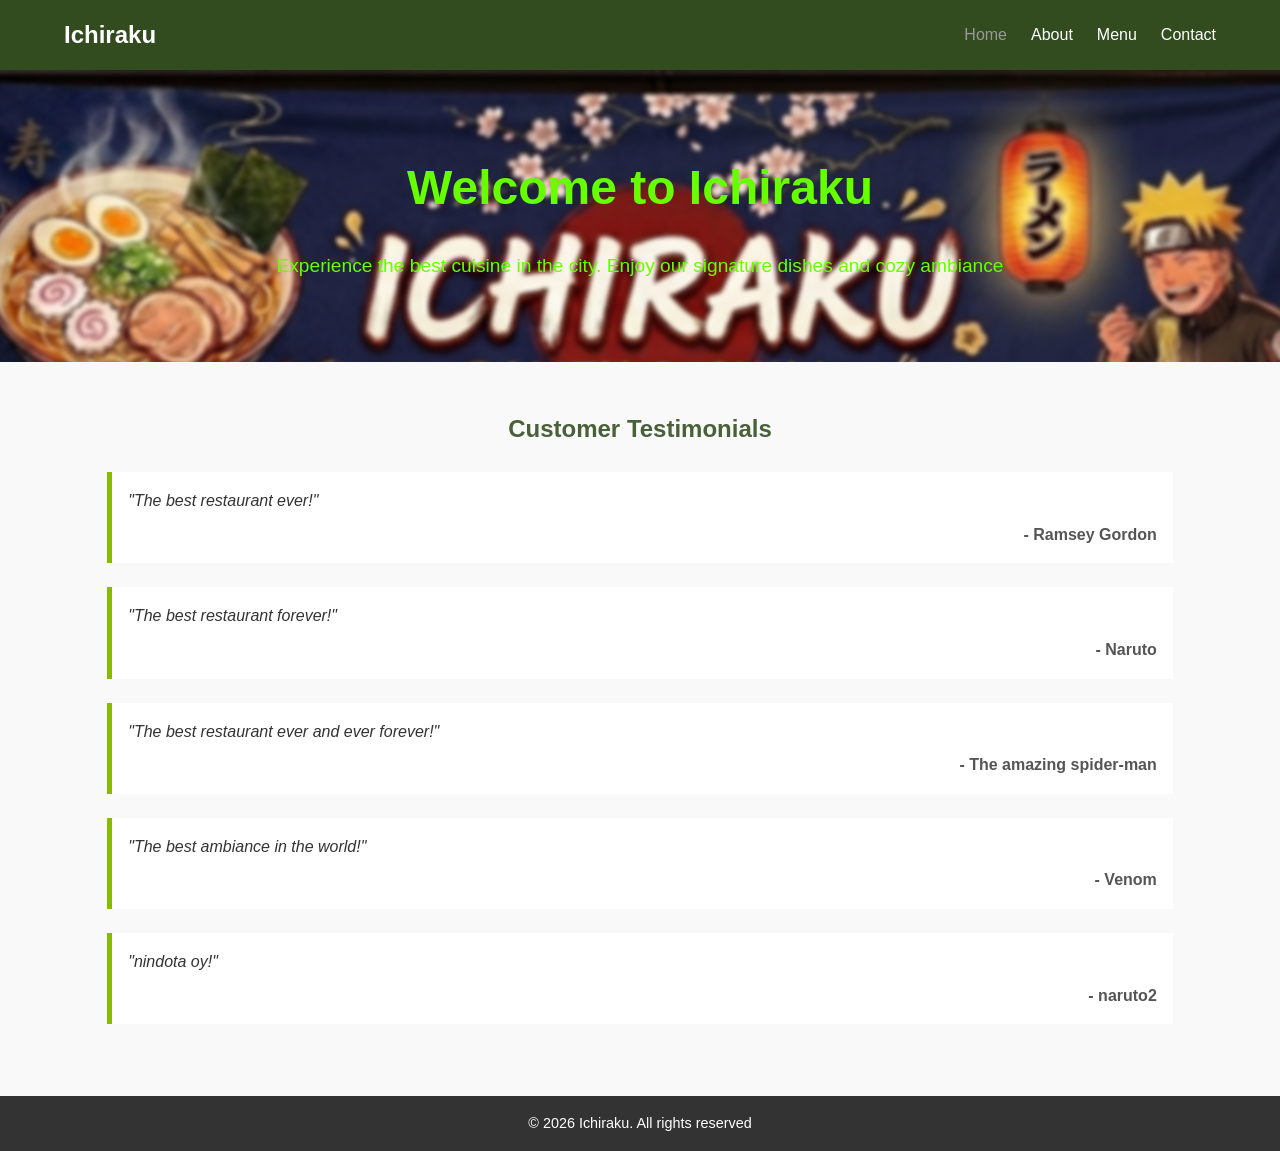
==== index.html @ 5661e62e "commit" ====
<!DOCTYPE html>
<html lang="en">
<head>
    <meta charset="UTF-8">
    <meta name="viewport" content="width=device-width, initial-scale=1.0">
    <title>Ichiraku</title>
    <link rel="stylesheet" href="./css/styles.css">
</head>
<body>
    <header>
        <nav class="navbar">
            <div class="container">
            <div class="logo">
                <a href="./index.html">Ichiraku</a>
            </div>
            <ul class="nav-links">
                <li><a href="./index.html" class="active">Home</a></li>
                <li><a href="./about.html">About</a></li>
                <li><a href="./menu.html">Menu</a></li>
                <li><a href="./contact.html">Contact</a></li>
            </ul>
            </div>
        </nav>
    </header>
    <main>
        <section class="hero">
            <div class="container">
                <h1>Welcome to Ichiraku</h1>
                <p>Experience the best cuisine in the city. Enjoy our signature dishes and cozy ambiance</p>
            </div>
        </section>

        <section class="testimonials">
            <div class="container">
                <h2>Customer Testimonials</h2>
                <div class="testimonial">
                    <p>"The best restaurant ever!"</p>
                    <span> - Ramsey Gordon</span>
                </div>
                  <div class="testimonial">
                    <p>"The best restaurant forever!"</p>
                    <span> - Naruto</span>
                </div>
                  <div class="testimonial">
                    <p>"The best restaurant ever and ever forever!"</p>
                    <span> - The amazing spider-man</span>
                </div>
                  <div class="testimonial">
                    <p>"The best ambiance in the world!"</p>
                    <span> - Venom</span>
                </div>
                  <div class="testimonial">
                    <p>"nindota oy!"</p>
                    <span> - naruto2</span>
                </div>
            </div>
        </section>
    </main>
    <footer>
        <div class="container">
            <p>&copy; 2026 Ichiraku. All rights reserved</p>
        </div>
    </footer>
</body>
</html>
---- css/styles.css ----
* {
    margin: 0;
    padding: 0;
    box-sizing: border-box;
}

body {
    font-family: Arial, Helvetica, sans-serif;
    line-height: 1.6;
    color: #333;
}

.container {
    width: 90%;
    max-width: 1200px;
    margin: 0 auto;
}

.navbar {
    background-color: #334c1f;
    padding: 1em 0;
}

.navbar .container {
    display: flex;
    align-items: center;
    justify-content: space-between;
}

.navbar .logo a {
    color: #fff;
    text-decoration: none;
    font-size: 1.5em;
    font-weight: bold;
}

.navbar .nav-links {
    list-style: none;
    display: flex;
}

.navbar .nav-links li {
    margin-left: 1.5em;
}

.navbar .nav-links a {
    color: #fff;
    text-decoration: none;
    font-size: 1em;
    transition: color 0.3s ease;
}

.navbar .nav-links a:hover,
.navbar .nav-links a.active {
    color: #999;
}

.hero {
    padding: 5em 0;
    color: #66ff00;
    text-align: center;
}

.hero::before {
    content: " ";
    position: absolute;
    inset: 0;
    background: url("../img/banner3.png") no-repeat center center/cover fixed;
    background-attachment: fixed;
    filter: blur(2px);
    transform: scale(1.1);
    z-index: -1;
}

.hero h1 {
    font-size: 3em;
    margin-bottom: 0.5em;
}

.hero p {
    font-size: 1.2em;
}

.about,
.menu,
.contact,
.testimonials {
    padding: 3em;
}

.about h1,
.menu h1,
.contact h1,
.testimonials h2 {
    text-align: center;
    margin-bottom: 1em;
    color: #496039;
}

.testimonials {
    background-color: #f9f9f9;
}

.testimonials .testimonial {
    margin-bottom: 1.5em;
    padding: 1em;
    border-left: 5px solid #8B0;
    background: #fff;
}

.testimonials .testimonial p {
    font-style: italic;
}

.testimonials .testimonial span {
    display: block;
    margin-top: 0.5em;
    font-weight: bold;
    text-align: right;
    color: #555;
}

.menu-section {
    margin-bottom: 2em;
}

.menu-section h2 {
    border-bottom: 2px solid #334c1f;
    padding-bottom: 0.5em;
    margin-bottom: 1em;
    color: #334c1f;
}

.menu-section ul {
    list-style: none;
}

.menu-section li {
    display: flex;
    flex-direction: row;
    align-items: flex-start;
    background: #fff;
    padding: 1em;
    border-radius: 5px;
    box-shadow: 0 2px 5px rgba(0, 0, 0, 0.1);
    margin-bottom: 1em;
}

.menu-section li:last-child {
    border-bottom: none;
}

.menu-section .dish-img {
    width: 100px;
    height: 100px;
    object-fit: cover;
    border-radius: 5px;
    margin-right: 1em;
    flex-shrink: 0;
}

.menu-section .details {
    flex: 1;
    flex-direction: column;
    display: flex;
}

.menu-section .dish {
    font-weight: bold;
}

.menu-section .price {
    float: right;
    color: #334c1f;
}

.contact-details {
    margin-bottom: 2em;
    text-align: center;

}

.contact-form {
    max-width: 600px;
    margin: 0 auto;
}

.contact-form label {
    display: block;
    margin-bottom: 0.5em;
    font-weight: bold;
}

.contact-form input, .contact-form textarea {
    width: 100%;
    padding: 0.75em;
    margin-bottom: 1em;
    border: 1px solid #334c1f;
    border-radius: 5px;
}

.contact-form button {
    display: inline-block;
    background: #334c1f;
    color: #fff;
    border: none;
    padding: 0.75em 1.5em;
    cursor: pointer;
    border-radius: 5px;
    transition: background 0.3s ease;
}

.contact-form button:hover {
    background: #999;
}

footer {
    background: #333;
    color: #fff;
    text-align: center;
    padding: 1em 0;
}

footer p {
    font-size: 0.9em;
}

@media (max-width: 768px) {
    .navbar .container {
        flex-direction: column;
    }

    .hero p {
        font-size: 2em;
    }

    .menu-section li {
        flex-direction: column;
        align-items: center;
    }

    .menu-section .dish-img {
        width: 100%;
        height:250px;
        margin-right: 0;
        margin-bottom: 0.75em;
    }

    .menu-section price {
        float: none;
        display: block;
        margin-top: 0.5em;
    }
}
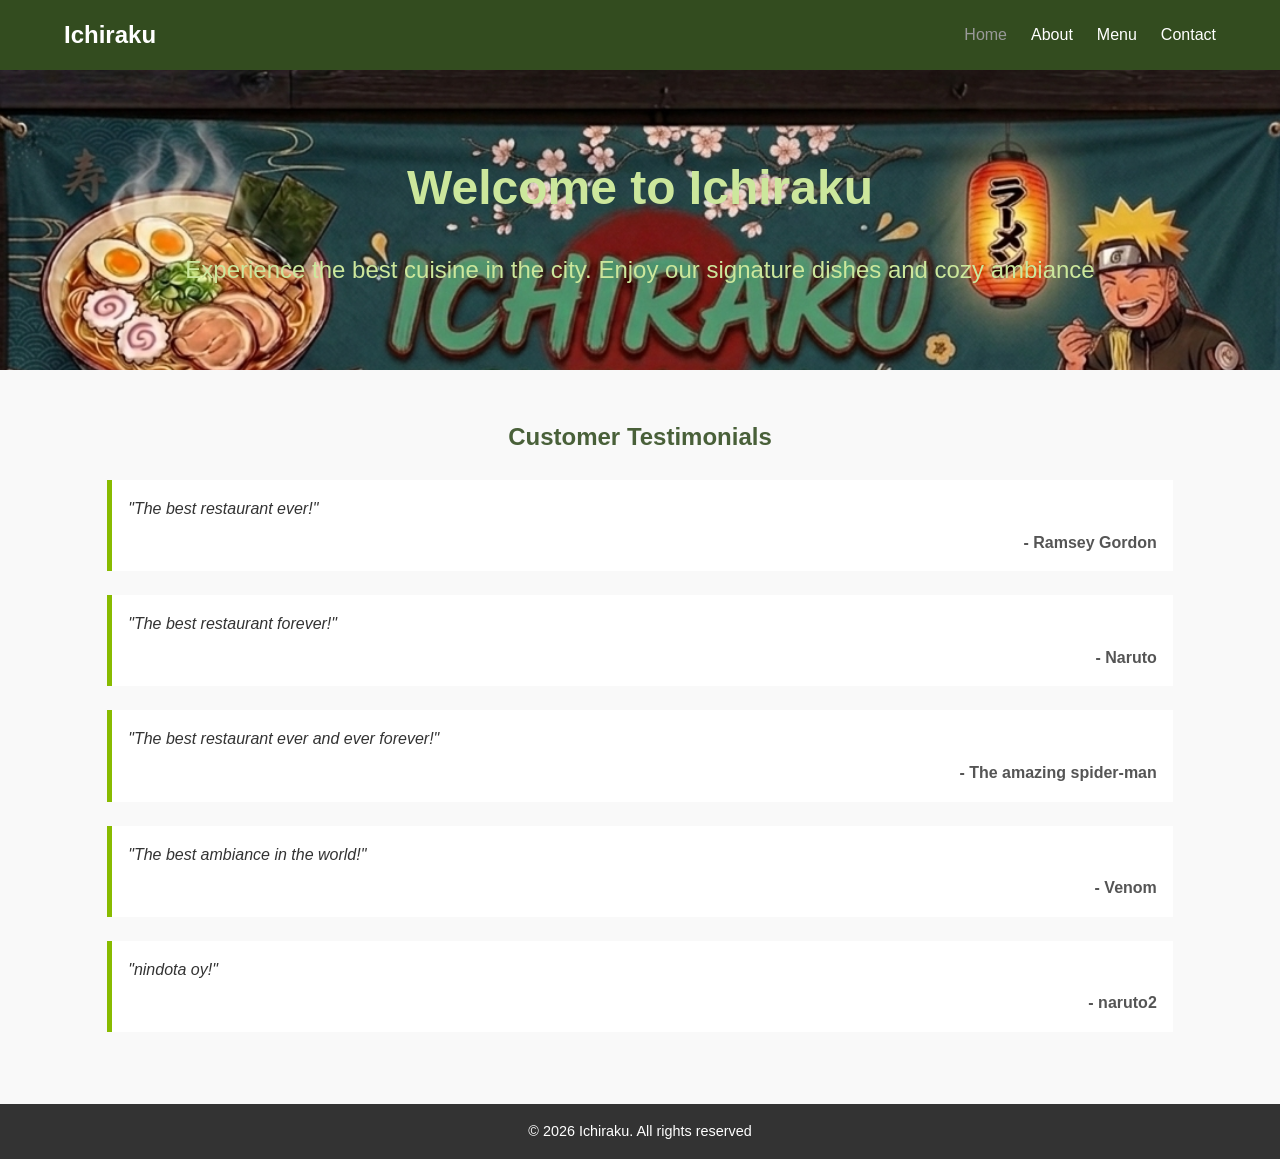
==== commit de1b462c: "oooo" ====
--- a/index.html
+++ b/index.html
@@ -5,6 +5,7 @@
     <meta name="viewport" content="width=device-width, initial-scale=1.0">
     <title>Ichiraku</title>
     <link rel="stylesheet" href="./css/styles.css">
+    <link rel="icon" type=" " href="./img/icon1.png">
 </head>
 <body>
     <header>
--- a/css/styles.css
+++ b/css/styles.css
@@ -57,11 +57,12 @@
 
 .hero {
     padding: 5em 0;
-    color: #66ff00;
-    text-align: center;
-}
-
-.hero::before {
+    color: #cce79c;
+    text-align: center;
+    background: url("../img/banner4.png") no-repeat center center/cover fixed;
+}
+
+/* .hero::before {
     content: " ";
     position: absolute;
     inset: 0;
@@ -70,7 +71,7 @@
     filter: blur(2px);
     transform: scale(1.1);
     z-index: -1;
-}
+} */
 
 .hero h1 {
     font-size: 3em;
@@ -78,7 +79,7 @@
 }
 
 .hero p {
-    font-size: 1.2em;
+    font-size: 1.5em;
 }
 
 .about,
@@ -231,7 +232,8 @@
     }
 
     .hero p {
-        font-size: 2em;
+
+        font-size: 1em;
     }
 
     .menu-section li {
